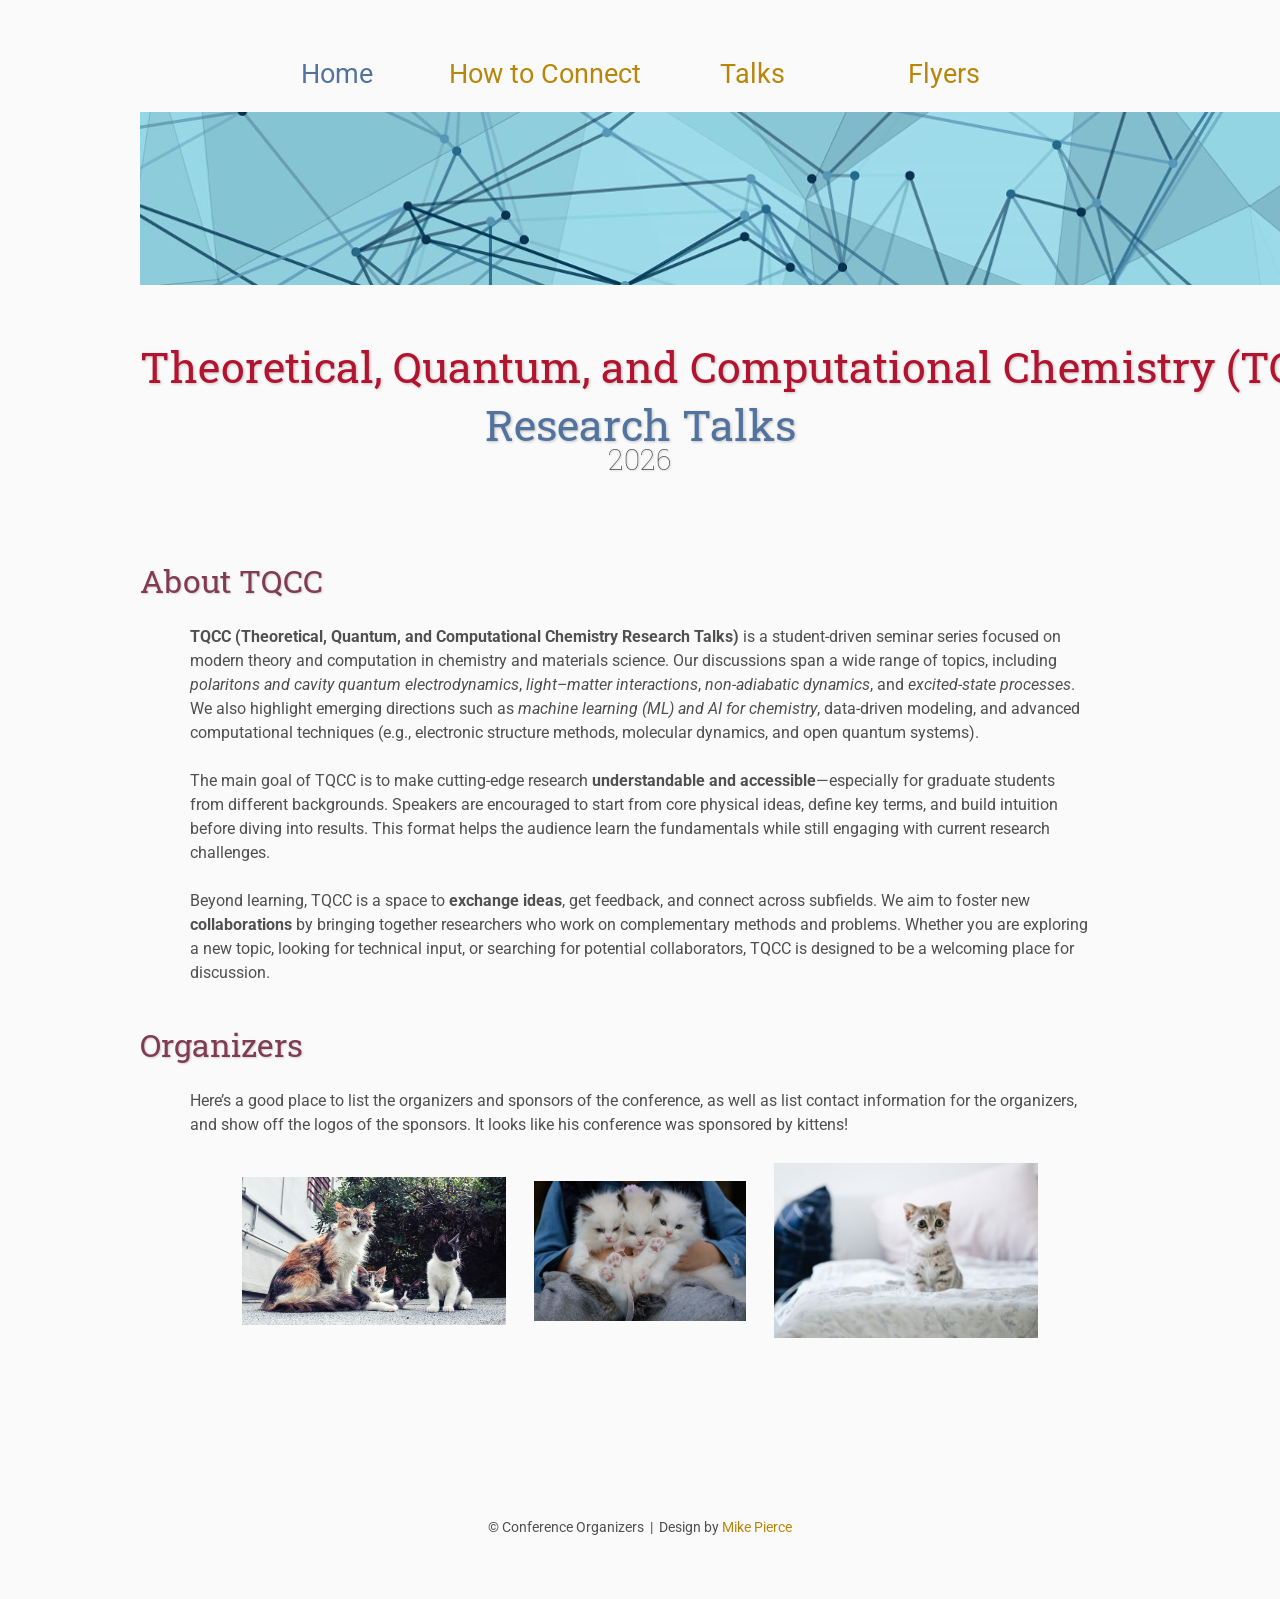
==== index.html @ f88f6292 "heading aligned" ====
<!DOCTYPE html>
<html lang='en'>

<head>
    <base href=".">
    <link rel="shortcut icon" type="image/png" href="assets/favicon.png"/>
    <link rel="stylesheet" type="text/css" media="all" href="assets/main.css"/>
    <meta name="description" content="Conference Template">
    <meta name="resource-type" content="document">
    <meta name="distribution" content="global">
    <meta name="KeyWords" content="Conference">
    <title>Theoretical, Quantum, and Computational Chemistry
Research Talks</title>
</head>

<body>
      <table class="navigation">
        <tr>
            <td class="navigation">
                <a class="current" title="Conference Home Page" href=".">Home</a>
            </td>
            <td class="navigation">
                <a title="Register for the Conference" href="How to Connect/">How to Connect</a>
            </td>
            <td class="navigation">
                <a title="Conference Program" href="Talks/">Talks</a> 
            </td>

            <td class="navigation">
                <a title="Conference Flyer" href="flyer">Flyers</a>
            </td>
        </tr>
    </table>
    <div class="banner">
      <img src="assets/banner.png" alt="Conference Template Banner">
  <div class="top-center" style="white-space:nowrap;">
    <h1><span class="title1"
          >
      Theoretical, Quantum, and Computational Chemistry (TQCC)
    </span> <br>
    <span class="title2"
          >
      Research Talks
    </span>
    <span class="year"
          >
      2026
    </span> <br><h1>
  </div>


</div>

  

    <h2>About TQCC</h2>
    <p>
  <strong>TQCC (Theoretical, Quantum, and Computational Chemistry Research Talks)</strong> is a student-driven seminar
  series focused on modern theory and computation in chemistry and materials science. Our discussions span a wide range
  of topics, including <em>polaritons and cavity quantum electrodynamics</em>, <em>light–matter interactions</em>,
  <em>non-adiabatic dynamics</em>, and <em>excited-state processes</em>. We also highlight emerging directions such as
  <em>machine learning (ML) and AI for chemistry</em>, data-driven modeling, and advanced computational techniques
  (e.g., electronic structure methods, molecular dynamics, and open quantum systems).
</p>

<p>
  The main goal of TQCC is to make cutting-edge research <strong>understandable and accessible</strong>—especially for
  graduate students from different backgrounds. Speakers are encouraged to start from core physical ideas, define key
  terms, and build intuition before diving into results. This format helps the audience learn the fundamentals while
  still engaging with current research challenges.
</p>

<p>
  Beyond learning, TQCC is a space to <strong>exchange ideas</strong>, get feedback, and connect across subfields.
  We aim to foster new <strong>collaborations</strong> by bringing together researchers who work on complementary
  methods and problems. Whether you are exploring a new topic, looking for technical input, or searching for potential
  collaborators, TQCC is designed to be a welcoming place for discussion.
</p>



    <h2>Organizers</h2>
    <p>
        Here&rsquo;s a good place to list the organizers and sponsors of the conference,
        as well as list contact information for the organizers,
        and show off the logos of the sponsors.
        It looks like his conference was sponsored by kittens!
    </p>
    <table class="sponsors">
        <tr>
            <td class="sponsor">
                <a href="http://www.eyebleach.me/">
                    <img src="assets/kitten1.jpg" alt="First Sponsor Name">
                </a>
            </td>
            <td class="sponsor">
                <a href="http://www.eyebleach.me/">
                    <img src="assets/kitten2.jpg" alt="Second Sponsor Name" style="width: 80%">
                </a>
            </td>
            <td class="sponsor">
                <a href="http://www.eyebleach.me/">
                    <img src="assets/kitten3.jpg" alt="Third Sponsor Name">
                </a>
            </td>
        </tr>
    </table>

    <footer>
        &copy; Conference Organizers
        &nbsp;|&nbsp; Design by <a href="https://github.com/mikepierce">Mike Pierce</a>
    </footer>

</body>
</html>
---- assets/main.css ----
/* main.css */

/* These are the colors and fonts used throughout the webpage.
 * I've listed them here so that a user may easily
 * do a search-and-replace for these to change the site theme.
 *   'Roboto',sans-serif; Font for the title text
 *   'Roboto-Slab',serif; Font for the body text 
 *   #fafafa; Background color of the site
 *   #505050; Foreground (text) color of the site
 *   #52739e; Navy, "Template" in the logo, current page in navigation, special titles in the Program
 *   #b2132e; Reddish, "Conference" in the logo, hover color for links
 *   #813c54; Heading color, titles in the Program
 *   #b8860b; Dark Goldenrod, color for links
 */

@import url('https://fonts.googleapis.com/css?family=Roboto%7CRoboto+Slab');

*{
    border:0;
    font:inherit;
    font-size:1em;
    margin:0;
    padding:0;
    vertical-align:baseline;
}

body{
    background-color: #fafafa;
    background-size: cover;
    background-attachment: fixed;
    color: #505050; 
    text-align:left;
    font-family:'Roboto',sans-serif;
    font-size:1em;
    line-height:1.5em;
    margin: 60px auto;
    width: 1000px;
}

a{color: #b8860b; text-decoration:none;}
a.current{color: #52739e;}
a.current:hover{color: #e82945;}
a:hover{color: #b2132e;}
a:active{color: #e82945;}
h1,h2,h3,h4{clear:left; color: #813c54; margin:1.5em 0em 1em 0em; font-family:'Roboto Slab',serif; text-shadow: 1px 1px 2px #d0d0d0;}
h1{font-size:2.67em;}
h2{font-size:2.00em;}
h3{font-size:1.67em;}
h4{font-size:1.33em;}
p{list-style:none; margin:24px auto 24px auto; padding:0px; width:900px; text-align:left;}
li a, p a {text-decoration:underline; text-decoration-color:#b8860b;}
ul{list-style:none; margin:24px auto 24px auto; padding:0px; width:800px; text-align:left;}
ul li{list-style:none; margin:0px auto 0px auto; padding:0px; text-align:left;}
i,em{font-style:italic;}
b,strong{font-weight:bold;}
sup{
    vertical-align: super;
    font-size: 0.8em;
    line-height: 0;
}
sub{
    vertical-align: sub;
    font-size: 0.8em;
    line-height: 0;
}
table{
    width: 1000px;
    margin: 12px auto 24px auto;
    float: center;
    /* UNCOMMENT THIS FOR DEBUGGING THE ALIGNMENT */
    /*border: 1px solid black;*/
}
th,td{
    text-align: left;
    /* UNCOMMENT THIS FOR DEBUGGING THE ALIGNMENT */
    /*border: 1px solid black;*/
}

/* Website Banner */
.banner {position: relative; font-family:'Roboto Slab',serif;text-align: center}
.top-left {font-size:5.33em; color: #505050; background: #fafafa; text-align: center; width: 1000px; height: 67px; position: absolute; padding: 36px 0 0 0; top: 0px;}
.bottom-right {font-size:2.33em; color: #fafafa; line-height: 1.5em; width: auto; height: 100px; padding: 0px 27px 27px 0px; text-align: right; position: absolute; bottom: 0px; right: 0px; text-shadow: 0px 0px 6px #000000;}
.top-center span{
  display: block;        /* puts each span on its own line */
  margin-bottom: 10px;   /* space between lines */
}

.top-center span:last-child{
  margin-bottom: 0;      /* no extra space after the last line */
}
/* Conference Title Logo */
.title1{color: #b2132e; text-shadow: 1px 1px 3px #c0c0c0;} 
.title2{color: #52739e; text-shadow: 1px 1px 3px #c0c0c0;}
.year{color: #505050; font-size:0.67em; font-weight: lighter;}

/* Navigation Links (Home, Registration, etc) */
table.navigation{width:800px;}
td.navigation{font-size:1.67em; white-space:nowrap; width:20%; text-align:center; vertical-align:middle; padding:0px 0px 0px 0px;}

/* Sponsor Images */
table.sponsors{width:800px;}
td.sponsor{white-space:nowrap; width:33%; text-align:center; vertical-align:middle; padding:0px 0px 0px 0px;}
td.sponsor img{width: 100%}

/* The Table on the Program Page */
td.room{padding: 4px 12px 4px 4px; width: 90%; vertical-align:bottom; font-size:1.67em; color: #52739e; height:32px;}
td.date{white-space:nowrap; width:130px; text-align:right; vertical-align:top; padding:4px 16px 0px 0px;}
td.title{padding: 4px 12px 4px 4px; width: 90%; vertical-align:top; font-size:1.5em; color: #813c54; height:32px; font-family:'Roboto Slab',serif; text-shadow: 1px 1px 2px #d0d0d0; }
td.title-special{padding: 4px 12px 4px 4px; width: 90%; vertical-align:top; font-size:1.67em; color: #52739e; height:32px; font-family:'Roboto Slab',serif; text-shadow: 1px 1px 2px #d0d0d0;}
td.speaker{padding: 4px 12px 4px 4px; font-style: italic; font-size:1em; max-height:999999px}
td.abstract{padding: 4px 12px 12px 4px; font-size:1em; max-height:999999px}
td.abstract img{display: block; margin: 4px auto 8px auto}
table.plenary{padding-top: 8px; background: #ffffff;}

/* Registration and Directions iframes and Images */
iframe.registration{display:block; margin:1em auto 2em auto; width:700px; height:1400px; border:none;}
iframe.directions{display:block; margin:1em auto 2em auto; width:800px; height:400px; border:none;}
img.center{display:block; width:67%; margin:1em auto 2em auto;}

/* Flyer Images */
table.flyers{width:800px;}
td.flyer{white-space:nowrap; width:50%; text-align:center; vertical-align:middle; padding:0px 0px 0px 0px;}
td.sponsor img{width: 100%}

footer{font-size:0.875em; margin-top:12em; text-align:center;}

/* My hacky way of making the site mobile-friendly */
@media only screen and (max-width: 1100px) {
    h2{font-size:3.00em;}
    p{font-size:1.5em; line-height:1.5em;}
    th,td,tr{font-size:1.5em; line-height:1.5em;}
    td.date{font-size:1em; padding-top:0.5em;}
    td.navigation{font-size:1.5em; padding:0px 20px 0px 20px;}
    table.footer{font-size:0.33em;}
}
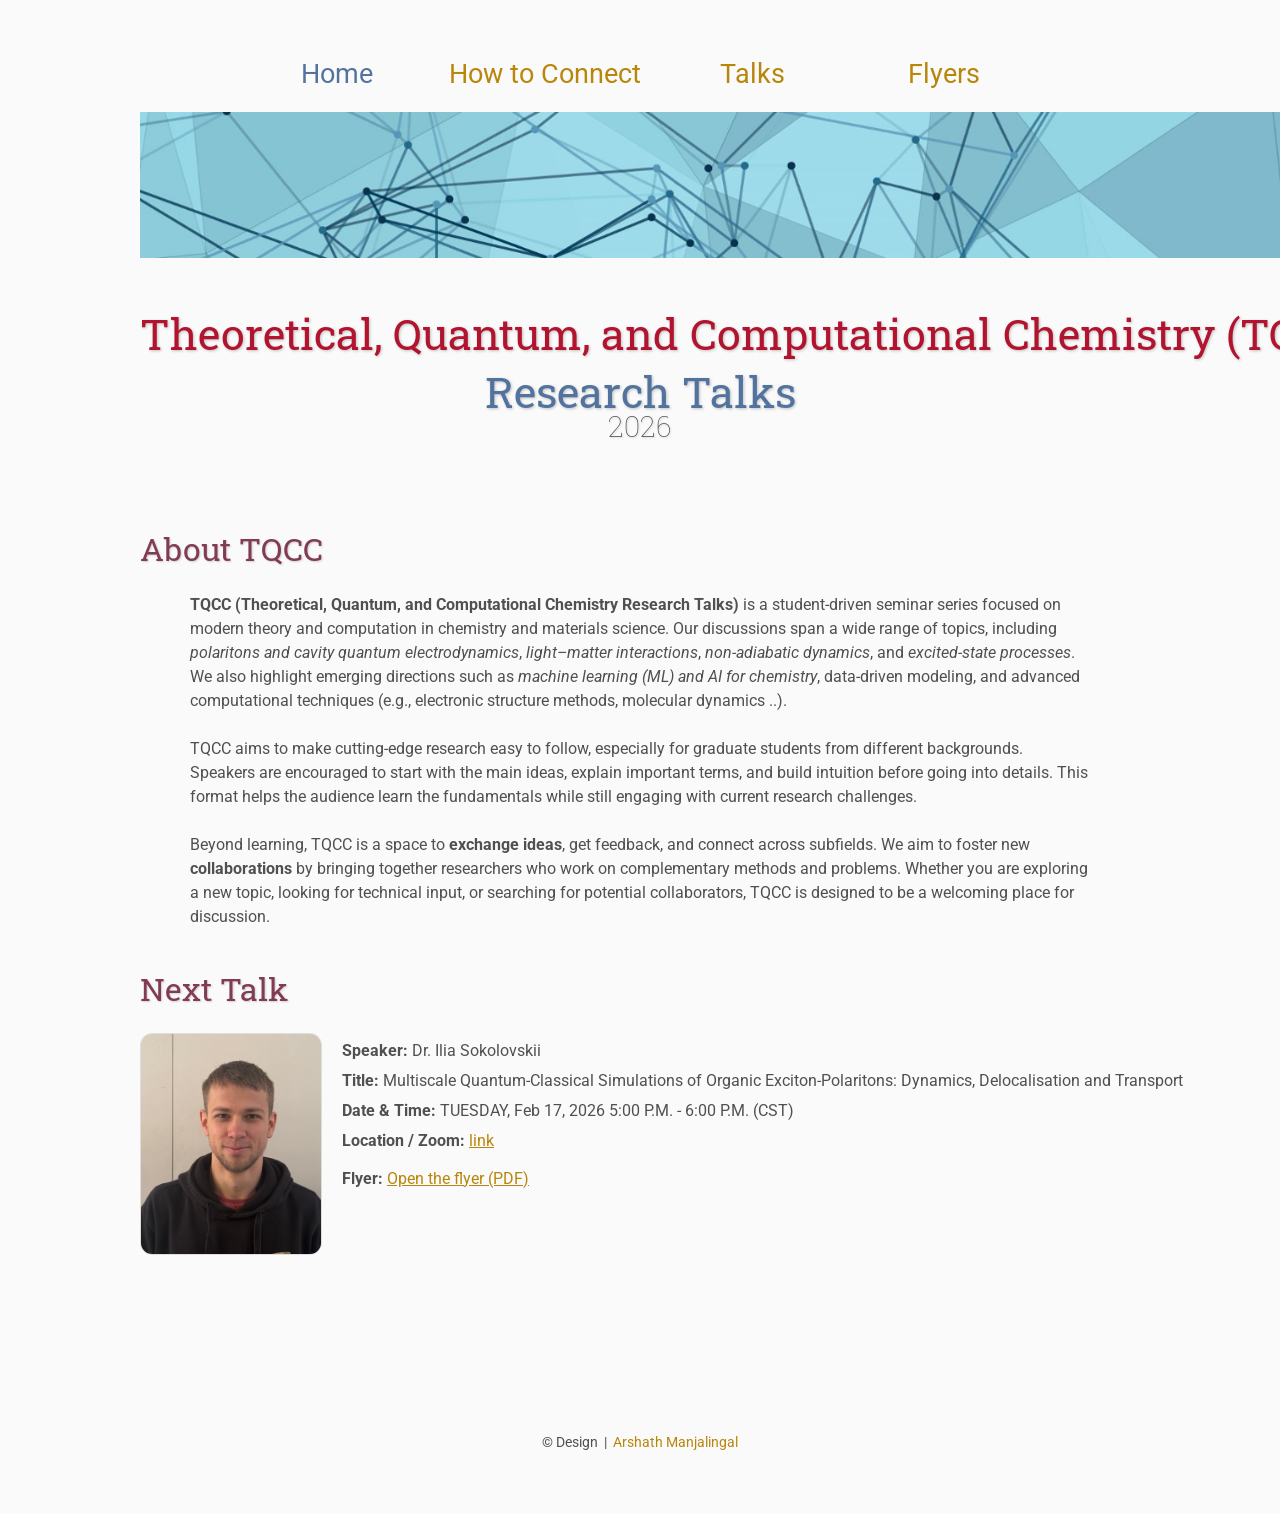
==== commit 5732cb8c: "home page done" ====
--- a/index.html
+++ b/index.html
@@ -60,13 +60,12 @@
   of topics, including <em>polaritons and cavity quantum electrodynamics</em>, <em>light–matter interactions</em>,
   <em>non-adiabatic dynamics</em>, and <em>excited-state processes</em>. We also highlight emerging directions such as
   <em>machine learning (ML) and AI for chemistry</em>, data-driven modeling, and advanced computational techniques
-  (e.g., electronic structure methods, molecular dynamics, and open quantum systems).
+  (e.g., electronic structure methods, molecular dynamics ..).
 </p>
 
 <p>
-  The main goal of TQCC is to make cutting-edge research <strong>understandable and accessible</strong>—especially for
-  graduate students from different backgrounds. Speakers are encouraged to start from core physical ideas, define key
-  terms, and build intuition before diving into results. This format helps the audience learn the fundamentals while
+TQCC aims to make cutting-edge research easy to follow, especially for graduate students from different backgrounds. Speakers are encouraged to start with the main ideas, explain important terms, and build intuition before going into details.
+ This format helps the audience learn the fundamentals while
   still engaging with current research challenges.
 </p>
 
@@ -79,36 +78,39 @@
 
 
 
-    <h2>Organizers</h2>
-    <p>
-        Here&rsquo;s a good place to list the organizers and sponsors of the conference,
-        as well as list contact information for the organizers,
-        and show off the logos of the sponsors.
-        It looks like his conference was sponsored by kittens!
+<h2>Next Talk</h2>
+
+<div class="next-talk">
+  <div class="speaker-photo">
+    <img src="assets/speakers/Ilia Sokolovskii.jpg" alt="Speaker photo">
+  </div>
+
+  <div class="talk-details">
+    <p><strong>Speaker:</strong> Dr. Ilia Sokolovskii</p>
+    <p><strong>Title:</strong> Multiscale Quantum-Classical Simulations of Organic
+Exciton-Polaritons: Dynamics, Delocalisation and
+Transport</p>
+    <p><strong>Date & Time:</strong> TUESDAY, Feb 17, 2026
+5:00 P.M. - 6:00 P.M. (CST)</p>
+    <p><strong>Location / Zoom:</strong> <a href = "https://us04web.zoom.us/j/73193181498?pwd=ydlHAFmbomxJR
+eG1ILNpxHSsAcvTWN.1" > link</a> </p>
+
+    <p style="margin-top:14px;">
+      <strong>Flyer:</strong>
+      <a href="assets/flyers/TQCC(01).pdf" target="_blank" rel="noopener">
+        Open the flyer (PDF)
+      </a>
     </p>
-    <table class="sponsors">
-        <tr>
-            <td class="sponsor">
-                <a href="http://www.eyebleach.me/">
-                    <img src="assets/kitten1.jpg" alt="First Sponsor Name">
-                </a>
-            </td>
-            <td class="sponsor">
-                <a href="http://www.eyebleach.me/">
-                    <img src="assets/kitten2.jpg" alt="Second Sponsor Name" style="width: 80%">
-                </a>
-            </td>
-            <td class="sponsor">
-                <a href="http://www.eyebleach.me/">
-                    <img src="assets/kitten3.jpg" alt="Third Sponsor Name">
-                </a>
-            </td>
-        </tr>
-    </table>
+  </div>
+</div>
+
+
+
+
 
     <footer>
-        &copy; Conference Organizers
-        &nbsp;|&nbsp; Design by <a href="https://github.com/mikepierce">Mike Pierce</a>
+        &copy; Design
+        &nbsp;|&nbsp;   <a href="https://github.com/arshathvarunsha">Arshath Manjalingal</a>
     </footer>
 
 </body>
--- a/assets/main.css
+++ b/assets/main.css
@@ -42,7 +42,7 @@
 a.current:hover{color: #e82945;}
 a:hover{color: #b2132e;}
 a:active{color: #e82945;}
-h1,h2,h3,h4{clear:left; color: #813c54; margin:1.5em 0em 1em 0em; font-family:'Roboto Slab',serif; text-shadow: 1px 1px 2px #d0d0d0;}
+h1,h2,h3,h4{clear:center; color: #813c54; margin:1.5em 0em 1em 0em; font-family:'Roboto Slab',serif; text-shadow: 1px 1px 2px #d0d0d0;}
 h1{font-size:2.67em;}
 h2{font-size:2.00em;}
 h3{font-size:1.67em;}
@@ -78,6 +78,11 @@
 
 /* Website Banner */
 .banner {position: relative; font-family:'Roboto Slab',serif;text-align: center}
+.banner img{
+  width: 122%;
+  height: auto;
+  display: block;
+}
 .top-left {font-size:5.33em; color: #505050; background: #fafafa; text-align: center; width: 1000px; height: 67px; position: absolute; padding: 36px 0 0 0; top: 0px;}
 .bottom-right {font-size:2.33em; color: #fafafa; line-height: 1.5em; width: auto; height: 100px; padding: 0px 27px 27px 0px; text-align: right; position: absolute; bottom: 0px; right: 0px; text-shadow: 0px 0px 6px #000000;}
 .top-center span{
@@ -133,4 +138,37 @@
     td.navigation{font-size:1.5em; padding:0px 20px 0px 20px;}
     table.footer{font-size:0.33em;}
 }
+/* Next talk section */
 
+.next-talk{
+  display: flex;
+  gap: 20px;
+  align-items: flex-start;
+  margin: 12px 0 10px 0;
+}
+
+.speaker-photo img{
+  width: 180px;
+  height: 220px;
+  object-fit: cover;
+  border-radius: 12px;
+  border: 1px solid #ddd;
+}
+
+.talk-details p{
+  margin: 6px 0;
+}
+
+/* Mobile-friendly */
+@media (max-width: 700px){
+  .next-talk{
+    flex-direction: column;
+    align-items: center;
+    text-align: center;
+  }
+  .speaker-photo img{
+    width: 200px;
+    height: 240px;
+  }
+}
+
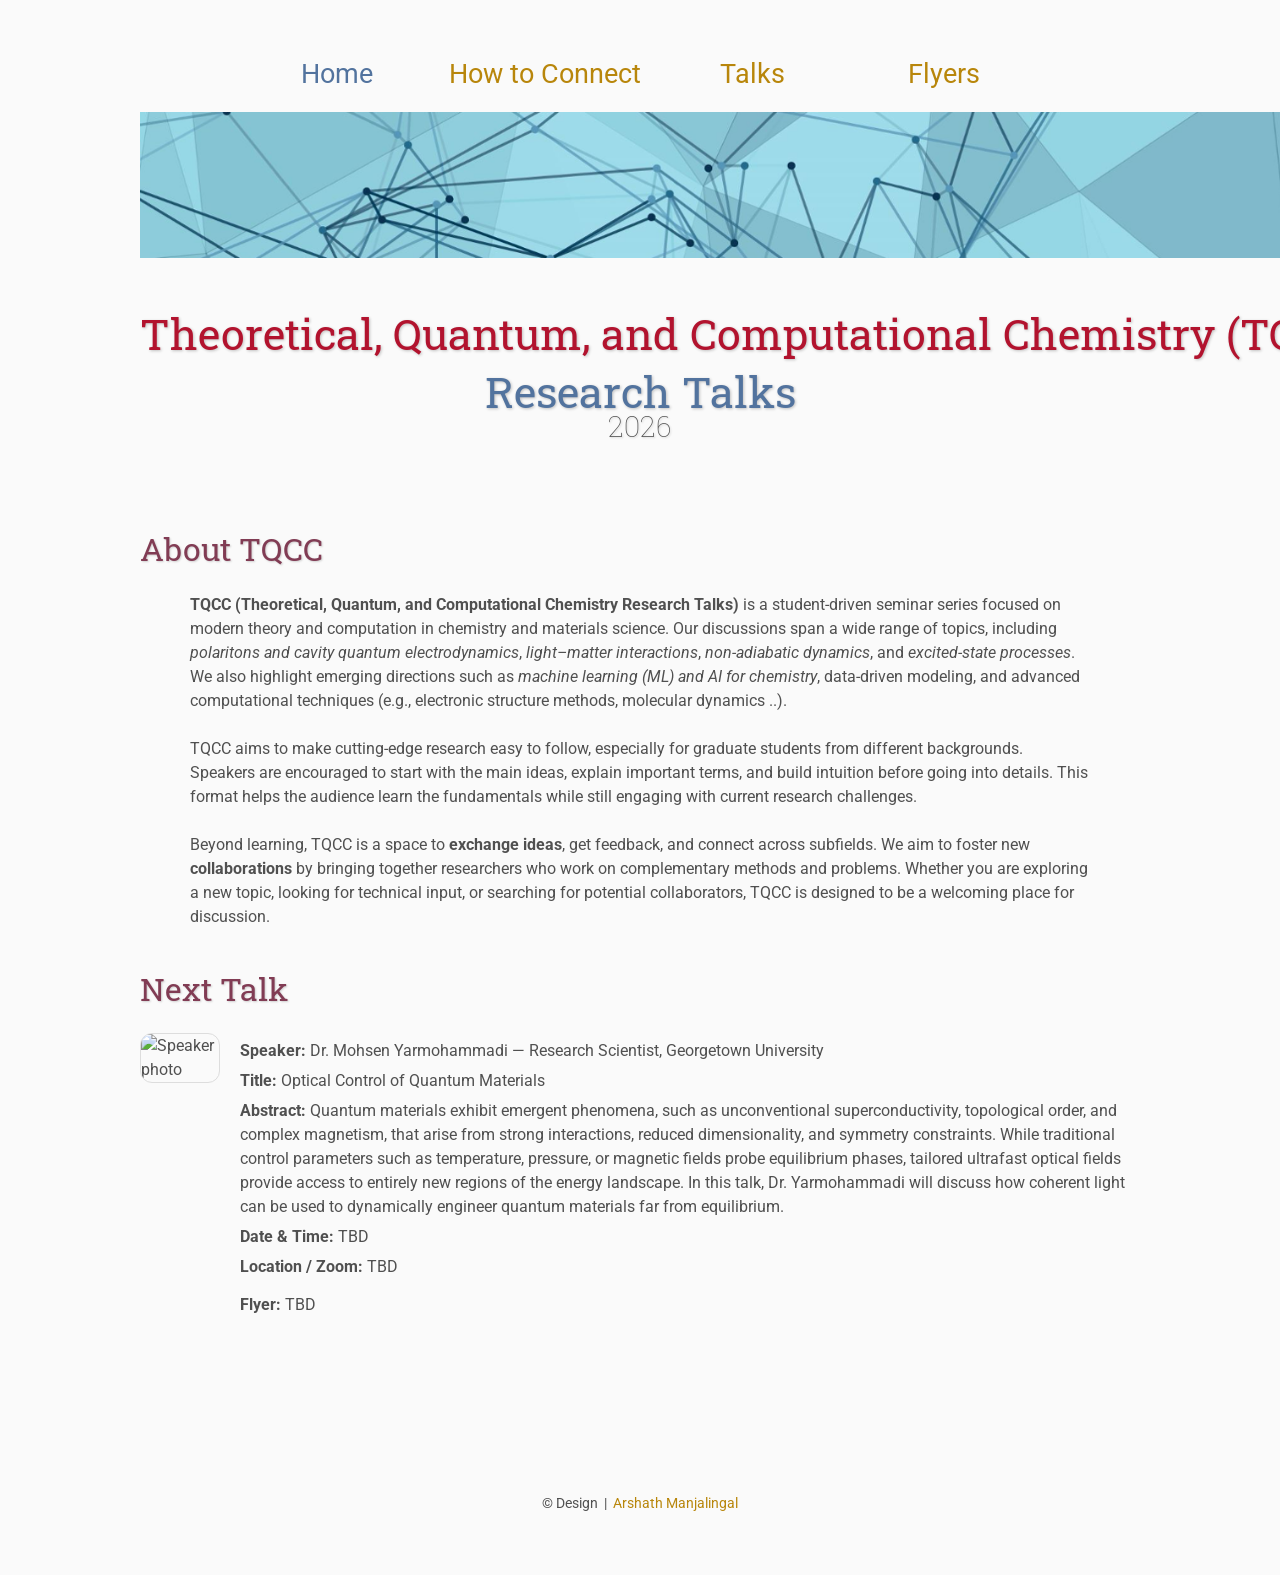
==== commit 5d63ddd4: "Update next talk: Replace Ilia Sokolovskii with Dr. Mohsen Yarmohammadi" ====
--- a/index.html
+++ b/index.html
@@ -2,117 +2,117 @@
 <html lang='en'>
 
 <head>
-    <base href=".">
-    <link rel="shortcut icon" type="image/png" href="assets/favicon.png"/>
-    <link rel="stylesheet" type="text/css" media="all" href="assets/main.css"/>
-    <meta name="description" content="Conference Template">
-    <meta name="resource-type" content="document">
-    <meta name="distribution" content="global">
-    <meta name="KeyWords" content="Conference">
-    <title>Theoretical, Quantum, and Computational Chemistry
-Research Talks</title>
+  <base href=".">
+  <link rel="shortcut icon" type="image/png" href="assets/favicon.png" />
+  <link rel="stylesheet" type="text/css" media="all" href="assets/main.css" />
+  <meta name="description" content="Conference Template">
+  <meta name="resource-type" content="document">
+  <meta name="distribution" content="global">
+  <meta name="KeyWords" content="Conference">
+  <title>Theoretical, Quantum, and Computational Chemistry
+    Research Talks</title>
 </head>
 
 <body>
-      <table class="navigation">
-        <tr>
-            <td class="navigation">
-                <a class="current" title="Conference Home Page" href=".">Home</a>
-            </td>
-            <td class="navigation">
-                <a title="Register for the Conference" href="How to Connect/">How to Connect</a>
-            </td>
-            <td class="navigation">
-                <a title="Conference Program" href="Talks/">Talks</a> 
-            </td>
+  <table class="navigation">
+    <tr>
+      <td class="navigation">
+        <a class="current" title="Conference Home Page" href=".">Home</a>
+      </td>
+      <td class="navigation">
+        <a title="Register for the Conference" href="How to Connect/">How to Connect</a>
+      </td>
+      <td class="navigation">
+        <a title="Conference Program" href="Talks/">Talks</a>
+      </td>
 
-            <td class="navigation">
-                <a title="Conference Flyer" href="flyer">Flyers</a>
-            </td>
-        </tr>
-    </table>
-    <div class="banner">
-      <img src="assets/banner.png" alt="Conference Template Banner">
-  <div class="top-center" style="white-space:nowrap;">
-    <h1><span class="title1"
-          >
-      Theoretical, Quantum, and Computational Chemistry (TQCC)
-    </span> <br>
-    <span class="title2"
-          >
-      Research Talks
-    </span>
-    <span class="year"
-          >
-      2026
-    </span> <br><h1>
+      <td class="navigation">
+        <a title="Conference Flyer" href="flyer">Flyers</a>
+      </td>
+    </tr>
+  </table>
+  <div class="banner">
+    <img src="assets/banner.png" alt="Conference Template Banner">
+    <div class="top-center" style="white-space:nowrap;">
+      <h1><span class="title1">
+          Theoretical, Quantum, and Computational Chemistry (TQCC)
+        </span> <br>
+        <span class="title2">
+          Research Talks
+        </span>
+        <span class="year">
+          2026
+        </span> <br>
+        <h1>
+    </div>
+
+
   </div>
 
 
-</div>
 
-  
+  <h2>About TQCC</h2>
+  <p>
+    <strong>TQCC (Theoretical, Quantum, and Computational Chemistry Research Talks)</strong> is a student-driven seminar
+    series focused on modern theory and computation in chemistry and materials science. Our discussions span a wide
+    range
+    of topics, including <em>polaritons and cavity quantum electrodynamics</em>, <em>light–matter interactions</em>,
+    <em>non-adiabatic dynamics</em>, and <em>excited-state processes</em>. We also highlight emerging directions such as
+    <em>machine learning (ML) and AI for chemistry</em>, data-driven modeling, and advanced computational techniques
+    (e.g., electronic structure methods, molecular dynamics ..).
+  </p>
 
-    <h2>About TQCC</h2>
-    <p>
-  <strong>TQCC (Theoretical, Quantum, and Computational Chemistry Research Talks)</strong> is a student-driven seminar
-  series focused on modern theory and computation in chemistry and materials science. Our discussions span a wide range
-  of topics, including <em>polaritons and cavity quantum electrodynamics</em>, <em>light–matter interactions</em>,
-  <em>non-adiabatic dynamics</em>, and <em>excited-state processes</em>. We also highlight emerging directions such as
-  <em>machine learning (ML) and AI for chemistry</em>, data-driven modeling, and advanced computational techniques
-  (e.g., electronic structure methods, molecular dynamics ..).
-</p>
+  <p>
+    TQCC aims to make cutting-edge research easy to follow, especially for graduate students from different backgrounds.
+    Speakers are encouraged to start with the main ideas, explain important terms, and build intuition before going into
+    details.
+    This format helps the audience learn the fundamentals while
+    still engaging with current research challenges.
+  </p>
 
-<p>
-TQCC aims to make cutting-edge research easy to follow, especially for graduate students from different backgrounds. Speakers are encouraged to start with the main ideas, explain important terms, and build intuition before going into details.
- This format helps the audience learn the fundamentals while
-  still engaging with current research challenges.
-</p>
-
-<p>
-  Beyond learning, TQCC is a space to <strong>exchange ideas</strong>, get feedback, and connect across subfields.
-  We aim to foster new <strong>collaborations</strong> by bringing together researchers who work on complementary
-  methods and problems. Whether you are exploring a new topic, looking for technical input, or searching for potential
-  collaborators, TQCC is designed to be a welcoming place for discussion.
-</p>
+  <p>
+    Beyond learning, TQCC is a space to <strong>exchange ideas</strong>, get feedback, and connect across subfields.
+    We aim to foster new <strong>collaborations</strong> by bringing together researchers who work on complementary
+    methods and problems. Whether you are exploring a new topic, looking for technical input, or searching for potential
+    collaborators, TQCC is designed to be a welcoming place for discussion.
+  </p>
 
 
 
-<h2>Next Talk</h2>
+  <h2>Next Talk</h2>
 
-<div class="next-talk">
-  <div class="speaker-photo">
-    <img src="assets/speakers/Ilia Sokolovskii.jpg" alt="Speaker photo">
+  <div class="next-talk">
+    <div class="speaker-photo">
+      <img src="assets/speakers/Mohsen Yarmohammadi.jpg" alt="Speaker photo">
+    </div>
+
+    <div class="talk-details">
+      <p><strong>Speaker:</strong> Dr. Mohsen Yarmohammadi &mdash; Research Scientist, Georgetown University</p>
+      <p><strong>Title:</strong> Optical Control of Quantum Materials</p>
+      <p><strong>Abstract:</strong> Quantum materials exhibit emergent phenomena, such as unconventional
+        superconductivity, topological order, and complex magnetism, that arise from strong interactions, reduced
+        dimensionality, and symmetry constraints. While traditional control parameters such as temperature, pressure, or
+        magnetic fields probe equilibrium phases, tailored ultrafast optical fields provide access to entirely new
+        regions of the energy landscape. In this talk, Dr. Yarmohammadi will discuss how coherent light can be used to
+        dynamically engineer quantum materials far from equilibrium.</p>
+      <p><strong>Date &amp; Time:</strong> TBD</p>
+      <p><strong>Location / Zoom:</strong> TBD</p>
+
+      <p style="margin-top:14px;">
+        <strong>Flyer:</strong> TBD
+      </p>
+    </div>
   </div>
-
-  <div class="talk-details">
-    <p><strong>Speaker:</strong> Dr. Ilia Sokolovskii</p>
-    <p><strong>Title:</strong> Multiscale Quantum-Classical Simulations of Organic
-Exciton-Polaritons: Dynamics, Delocalisation and
-Transport</p>
-    <p><strong>Date & Time:</strong> TUESDAY, Feb 17, 2026
-5:00 P.M. - 6:00 P.M. (CST)</p>
-    <p><strong>Location / Zoom:</strong> <a href = "https://us04web.zoom.us/j/73193181498?pwd=ydlHAFmbomxJR
-eG1ILNpxHSsAcvTWN.1" > link</a> </p>
-
-    <p style="margin-top:14px;">
-      <strong>Flyer:</strong>
-      <a href="assets/flyers/TQCC(01).pdf" target="_blank" rel="noopener">
-        Open the flyer (PDF)
-      </a>
-    </p>
-  </div>
-</div>
 
 
 
 
 
-    <footer>
-        &copy; Design
-        &nbsp;|&nbsp;   <a href="https://github.com/arshathvarunsha">Arshath Manjalingal</a>
-    </footer>
+  <footer>
+    &copy; Design
+    &nbsp;|&nbsp; <a href="https://github.com/arshathvarunsha">Arshath Manjalingal</a>
+  </footer>
 
 </body>
-</html>
 
+</html>
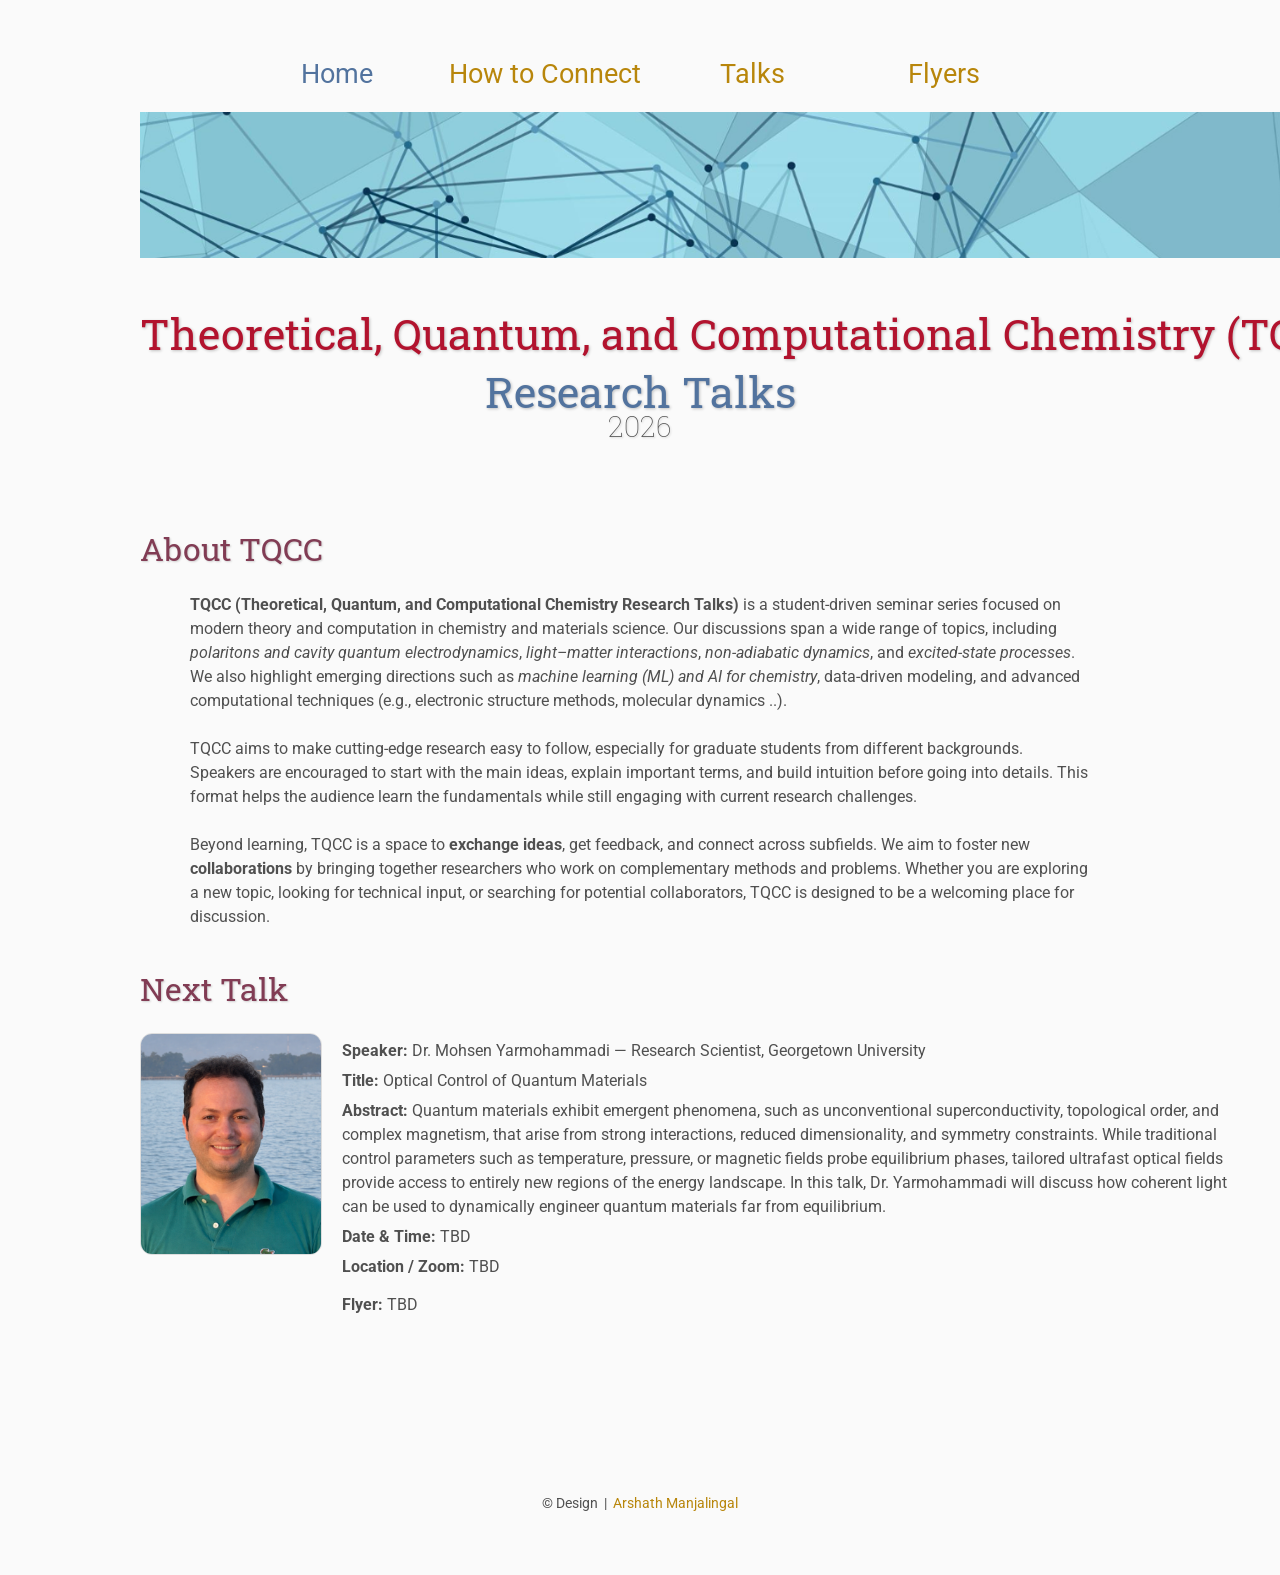
==== commit 99a696e3: "Fix speaker photo: rename to remove spaces in filename" ====
--- a/index.html
+++ b/index.html
@@ -83,7 +83,7 @@
 
   <div class="next-talk">
     <div class="speaker-photo">
-      <img src="assets/speakers/Mohsen Yarmohammadi.jpg" alt="Speaker photo">
+      <img src="assets/speakers/Mohsen_Yarmohammadi.jpg" alt="Speaker photo">
     </div>
 
     <div class="talk-details">
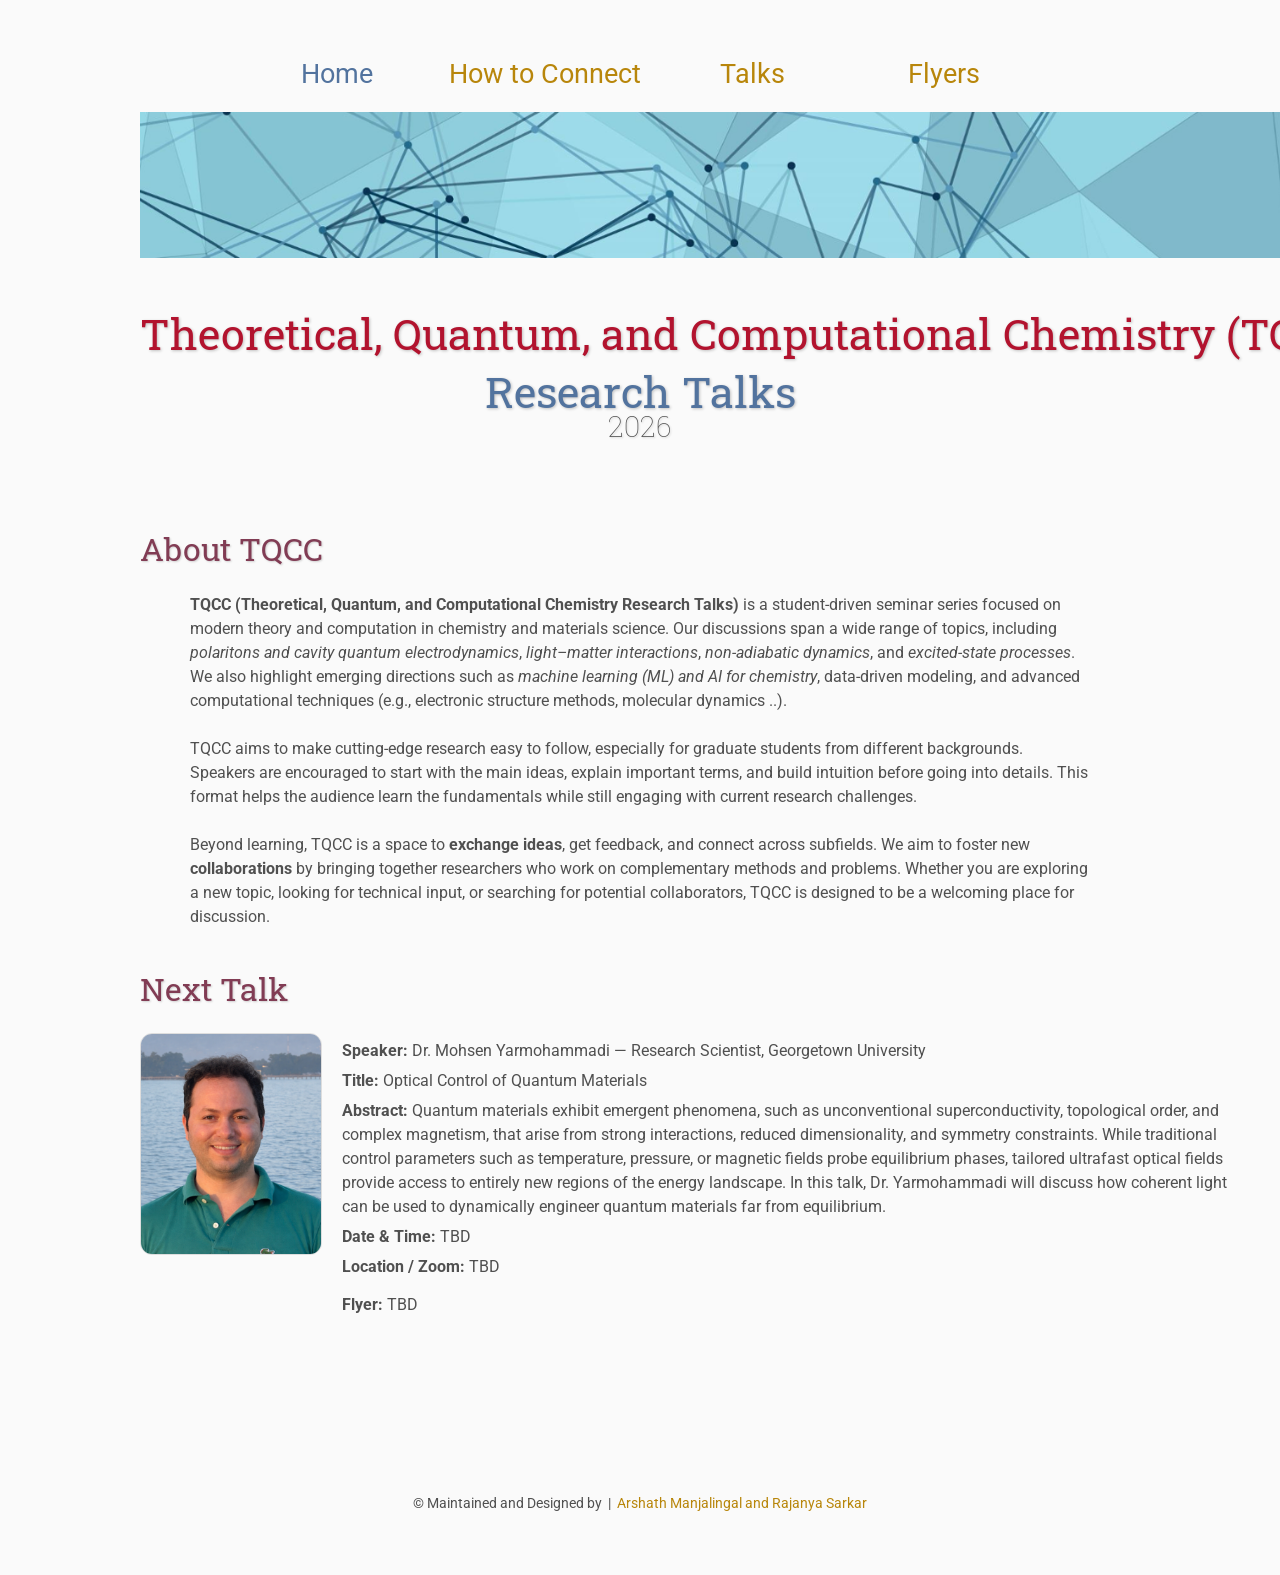
==== commit 67f62424: "Footer" ====
--- a/index.html
+++ b/index.html
@@ -109,8 +109,8 @@
 
 
   <footer>
-    &copy; Design
-    &nbsp;|&nbsp; <a href="https://github.com/arshathvarunsha">Arshath Manjalingal</a>
+    &copy; Maintained and Designed by
+    &nbsp;|&nbsp; <a href="https://github.com/arshathvarunsha">Arshath Manjalingal and Rajanya Sarkar</a>
   </footer>
 
 </body>
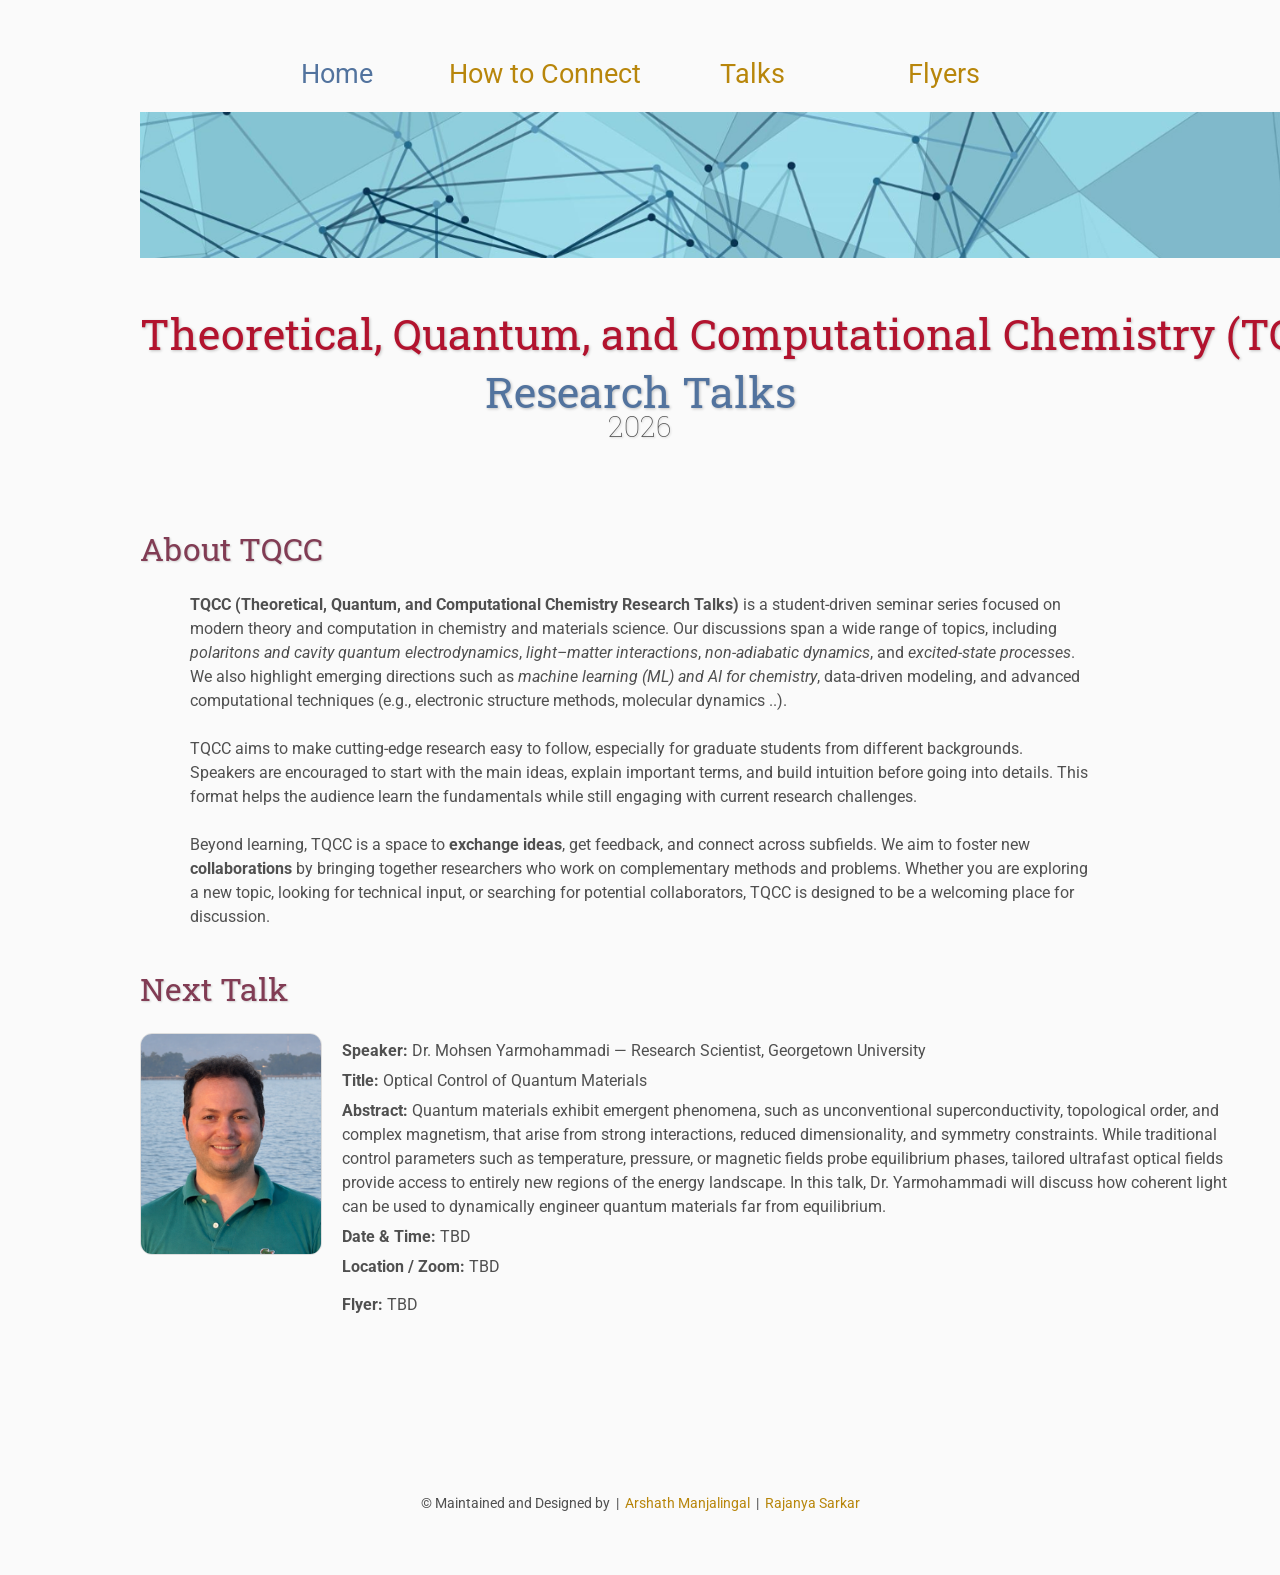
==== commit 25a4634a: "Footer" ====
--- a/index.html
+++ b/index.html
@@ -110,7 +110,8 @@
 
   <footer>
     &copy; Maintained and Designed by
-    &nbsp;|&nbsp; <a href="https://github.com/arshathvarunsha">Arshath Manjalingal and Rajanya Sarkar</a>
+    &nbsp;|&nbsp; <a href="https://github.com/arshathvarunsha">Arshath Manjalingal</a>
+    &nbsp;|&nbsp; <a href="https://github.com/rajanyasarkar">Rajanya Sarkar</a>
   </footer>
 
 </body>
